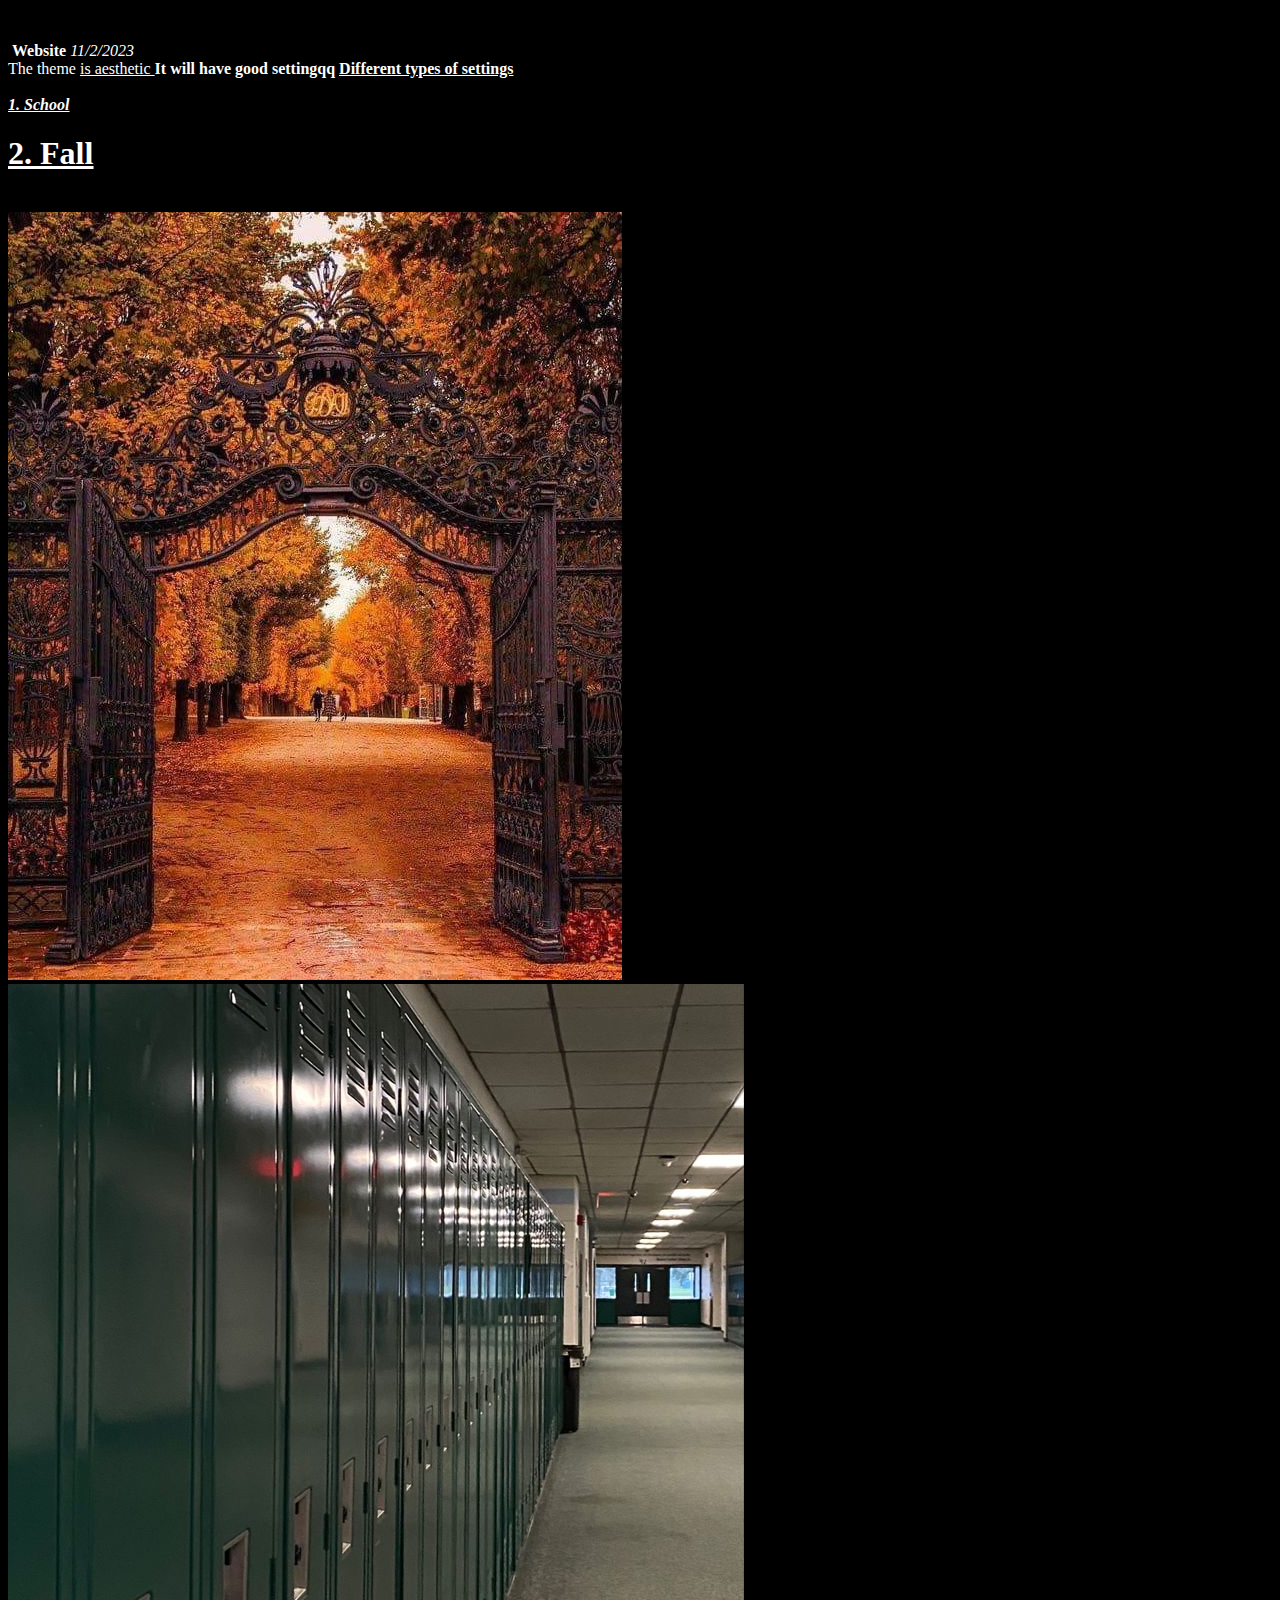
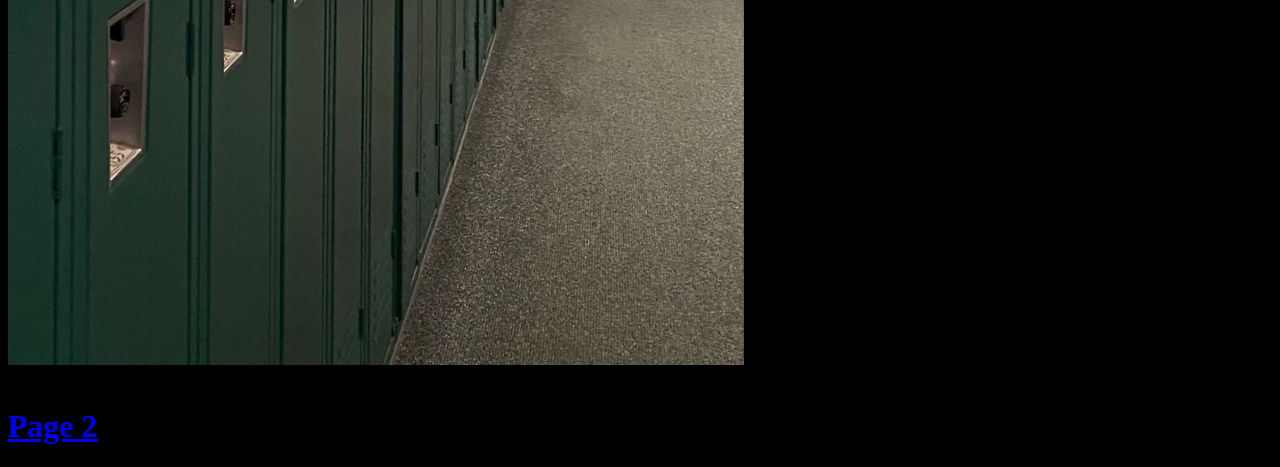
==== index.html @ 811456bd "Add files via upload" ====
<!DOCTYPE html>
<html lang="en">
<head>
    <meta charset="UTF-8">
    <meta name="viewport" content="width=device-width, initial-scale=1.0">
    <meta name="description" Josuux>,
<meta name="author" Josuux>
    <title>Website (Josu)</title>
</head>
<body style="background-color:black;">
    
   <p style="color: white;"> <img src="" alt="">
    <b>Website</b>
 <i>11/2/2023
 </i> <br> The theme <u>is aesthetic
 </u>
<b>It will have good setting<b>qq
    <u>Different types of settings<u> 
<br> <br>
<i><b>1. School</b></i>
<h1 style="color: white;">2. Fall</h1>
<br>
<img src="Fall Aesthic.jpeg" alt="">
<img src="School Picture.jpeg" alt="">
<br>Random Pictures<br>
<h1><a href="fthdg.html">Page 2</a></h1>





    
</body>
</html>
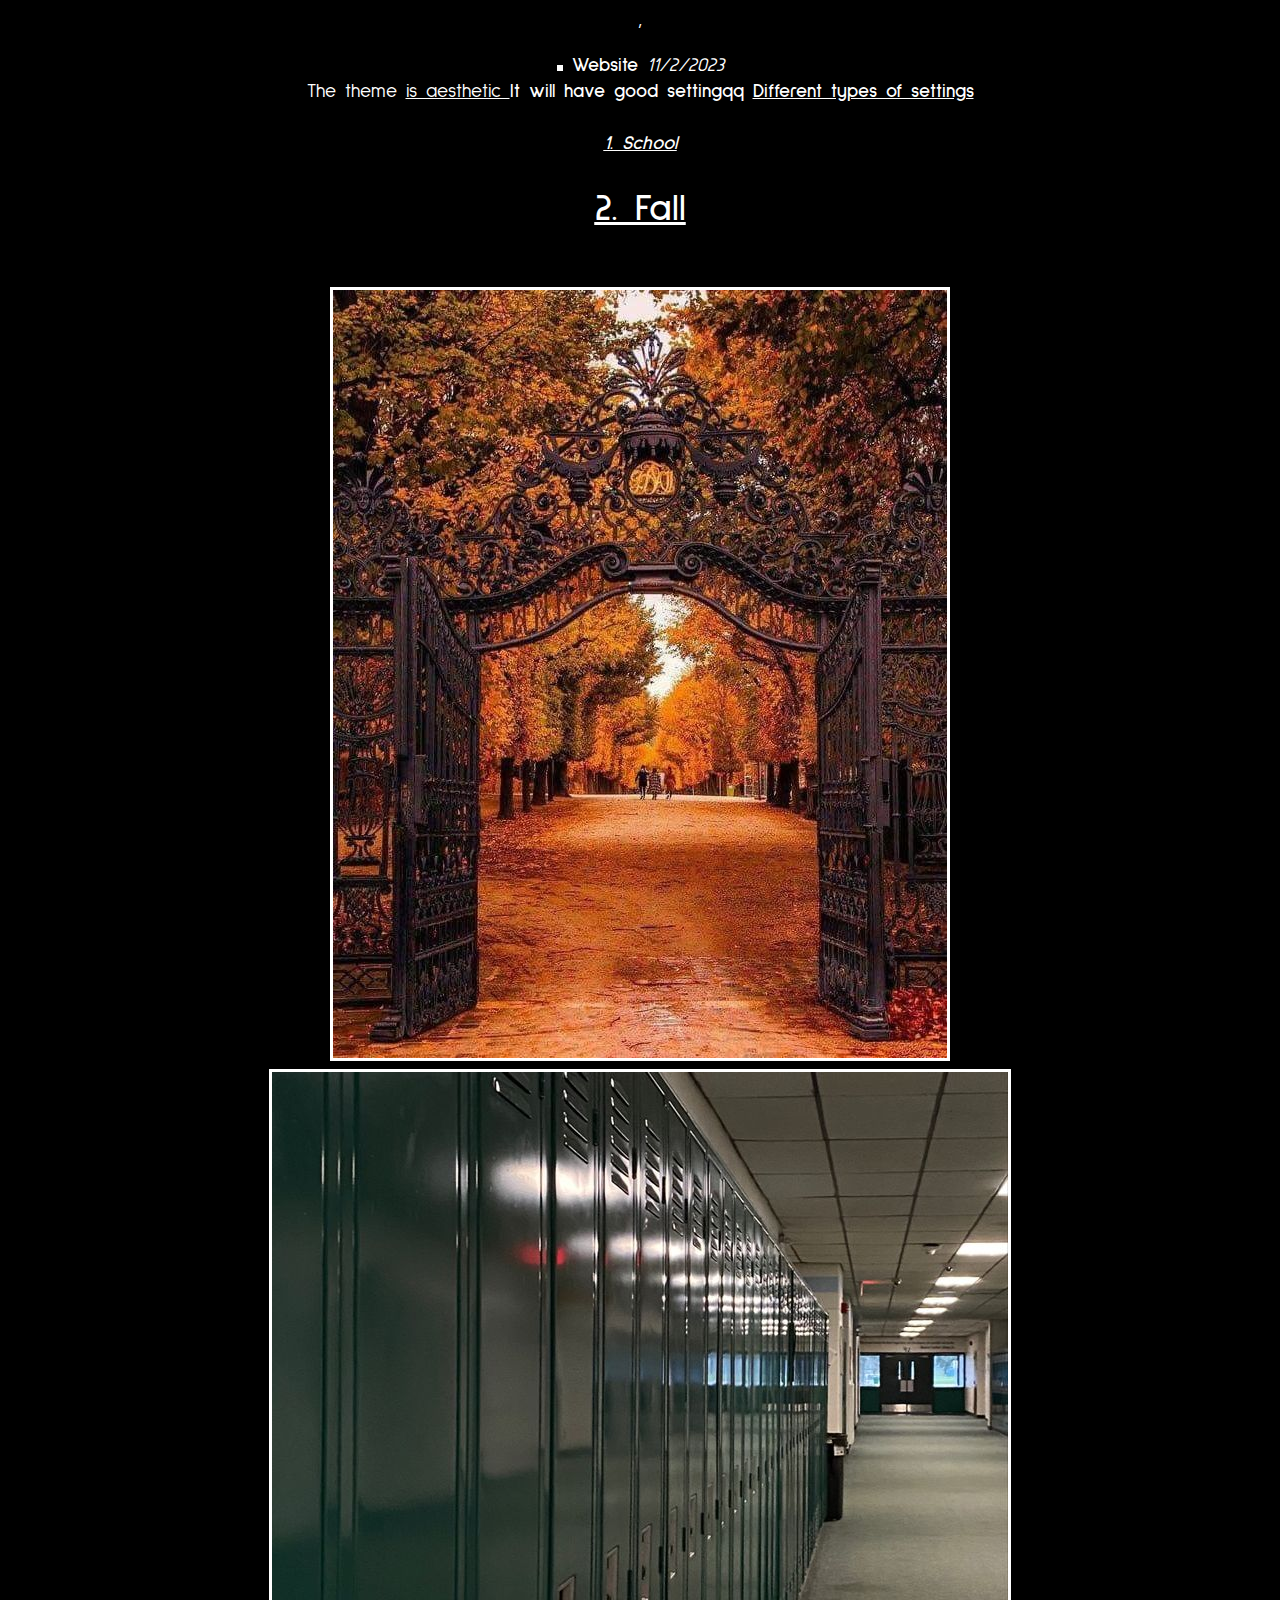
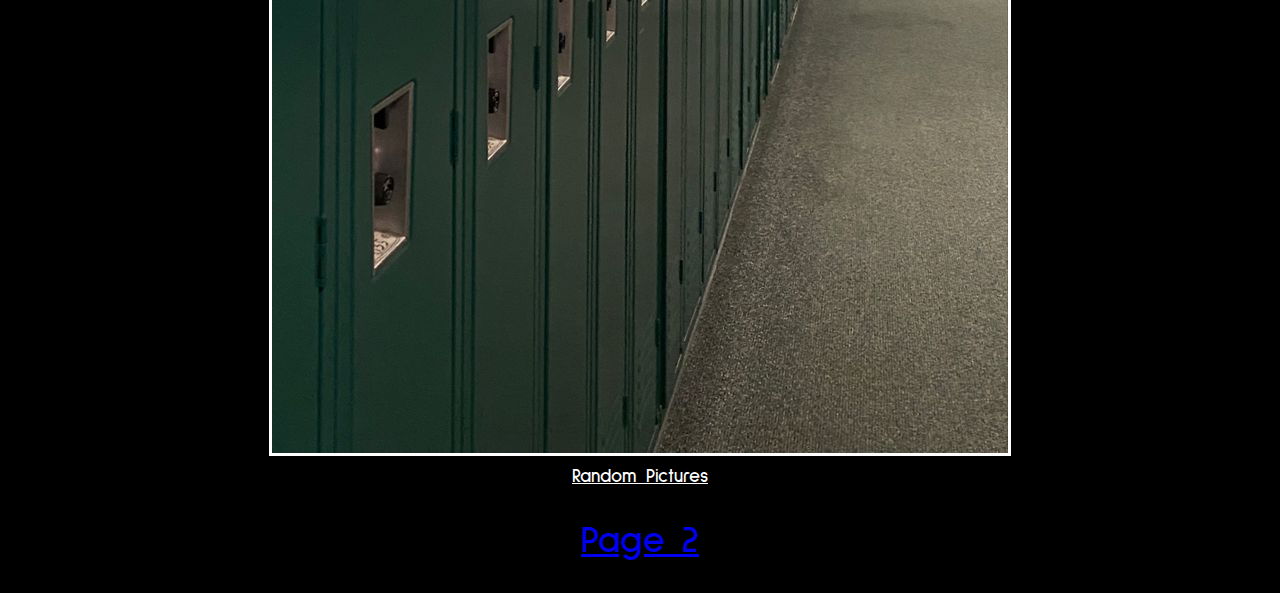
==== commit f1085cdf: "Update index.html" ====
--- a/index.html
+++ b/index.html
@@ -6,10 +6,15 @@
     <meta name="description" Josuux>,
 <meta name="author" Josuux>
     <title>Website (Josu)</title>
+    <link rel="stylesheet" href="style.css">
+    <link rel="preconnect" href="https://fonts.googleapis.com">
+    <link rel="preconnect" href="https://fonts.gstatic.com" crossorigin>
+    <link href="https://fonts.googleapis.com/css2?family=Sulphur+Point:wght@700&display=swap" rel="stylesheet">
+
 </head>
-<body style="background-color:black;">
+<body>
     
-   <p style="color: white;"> <img src="" alt="">
+   <p> <img src="" alt="">
     <b>Website</b>
  <i>11/2/2023
  </i> <br> The theme <u>is aesthetic
@@ -18,7 +23,7 @@
     <u>Different types of settings<u> 
 <br> <br>
 <i><b>1. School</b></i>
-<h1 style="color: white;">2. Fall</h1>
+<h1>2. Fall</h1>
 <br>
 <img src="Fall Aesthic.jpeg" alt="">
 <img src="School Picture.jpeg" alt="">
--- a/style.css
+++ b/style.css
@@ -0,0 +1,11 @@
+body{
+    color:white; 
+    background-color:black;
+    text-align: center;
+    font-family: 'Sulphur Point', sans-serif;
+    font-size: larger;
+}
+img{
+    border: 3px white solid;
+}
+
